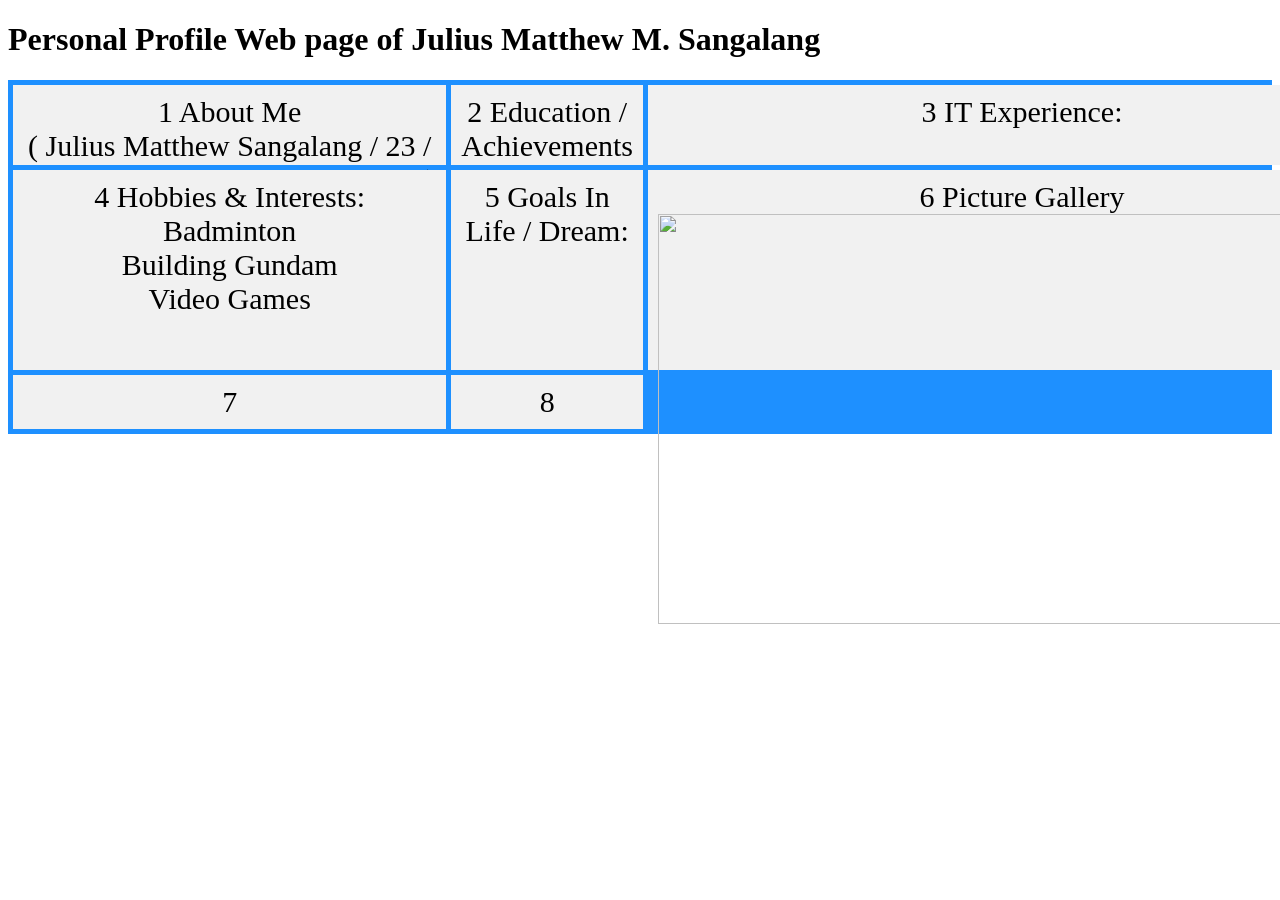
==== introduction/index.html @ b3123a9a "Updated index.html" ====
<!DOCTYPE html>

<html>

<head>

    <link rel="stylesheet" href="css/css-grid.css?version=0.2">

<title>Page Title</title>

</head>

<body>

    <h1>Personal Profile Web page of Julius Matthew M. Sangalang </h1>
    
<div class="container">
  <div>1

    
    About Me<br>
( Julius Matthew Sangalang / 23 / jmsangalang@student.apc.edu.ph)<br>

    
  </div>
  <div>2


    Education / Achievements<br>
BS in Computer Science with specialization in Cyber Security and Forensics<br>


  </div>
  <div>3


    IT Experience:<br>


  </div>  
  <div>4


    Hobbies & Interests:<br>
    Badminton<br>
    Building Gundam<br>
    Video Games<br>


  </div>
  <div>5


    Goals In Life / Dream:<br> 


  </div>
  <div>6


    Picture Gallery<br>
<img src="https://moewalls.com/wp-content/uploads/2026/08/final-fantasy-vii-main-menu-theme-buster-sword-thumb-728x410.jpg" width="728" height="410"> 


  </div>  
  <div>7</div>
  <div>8</div>  
</div>


<body>
</html>
---- introduction/css/css-grid.css ----
.container {
  display: grid;
  grid-template-columns: auto auto auto;
  grid-template-rows: 80px 200px;  
  background-color: dodgerblue;
  padding: 5px;
  gap: 5px;  
}
.container div {
  background-color: #f1f1f1;
  color:#000;
  padding: 10px;
  font-size: 30px;
  text-align: center;
}
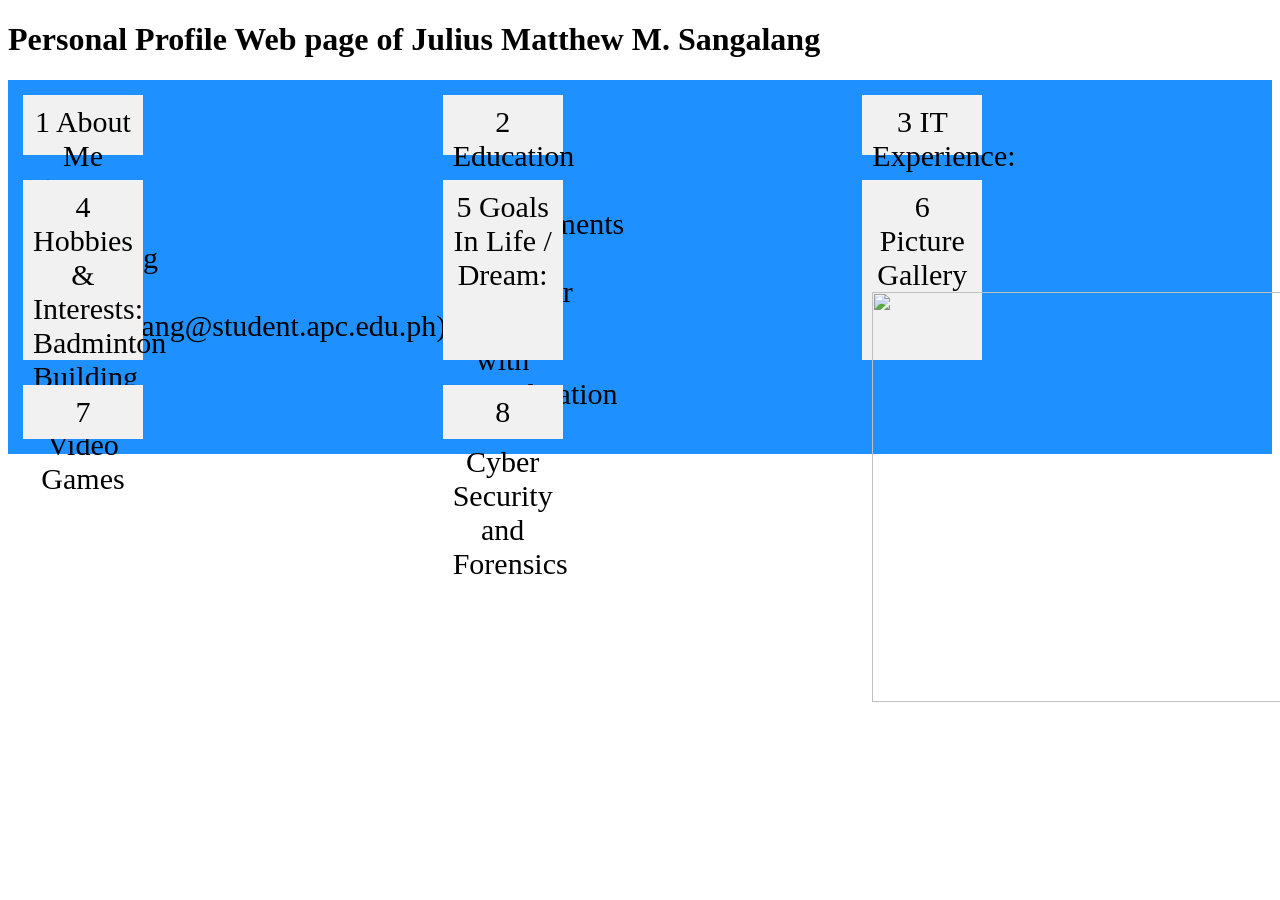
==== commit 50949b7d: "added flexbox.css" ====
--- a/introduction/index.html
+++ b/introduction/index.html
@@ -5,6 +5,7 @@
 <head>
 
     <link rel="stylesheet" href="css/css-grid.css?version=0.2">
+    <link rel="stylesheet" href="css/flexbox.css?version=0.1">
 
 <title>Page Title</title>
 
--- a/introduction/css/flexbox.css
+++ b/introduction/css/flexbox.css
@@ -0,0 +1,15 @@
+.container2 {
+  display: flex;
+  flex-wrap: wrap;
+  background-color: DodgerBlue;
+}
+
+.container div {
+  background-color: #f1f1f1;
+  width: 100px;
+  margin: 10px;
+  padding: 10px;
+  text-align: center;
+  font-size: 30px;
+}
+```[cite: 1]
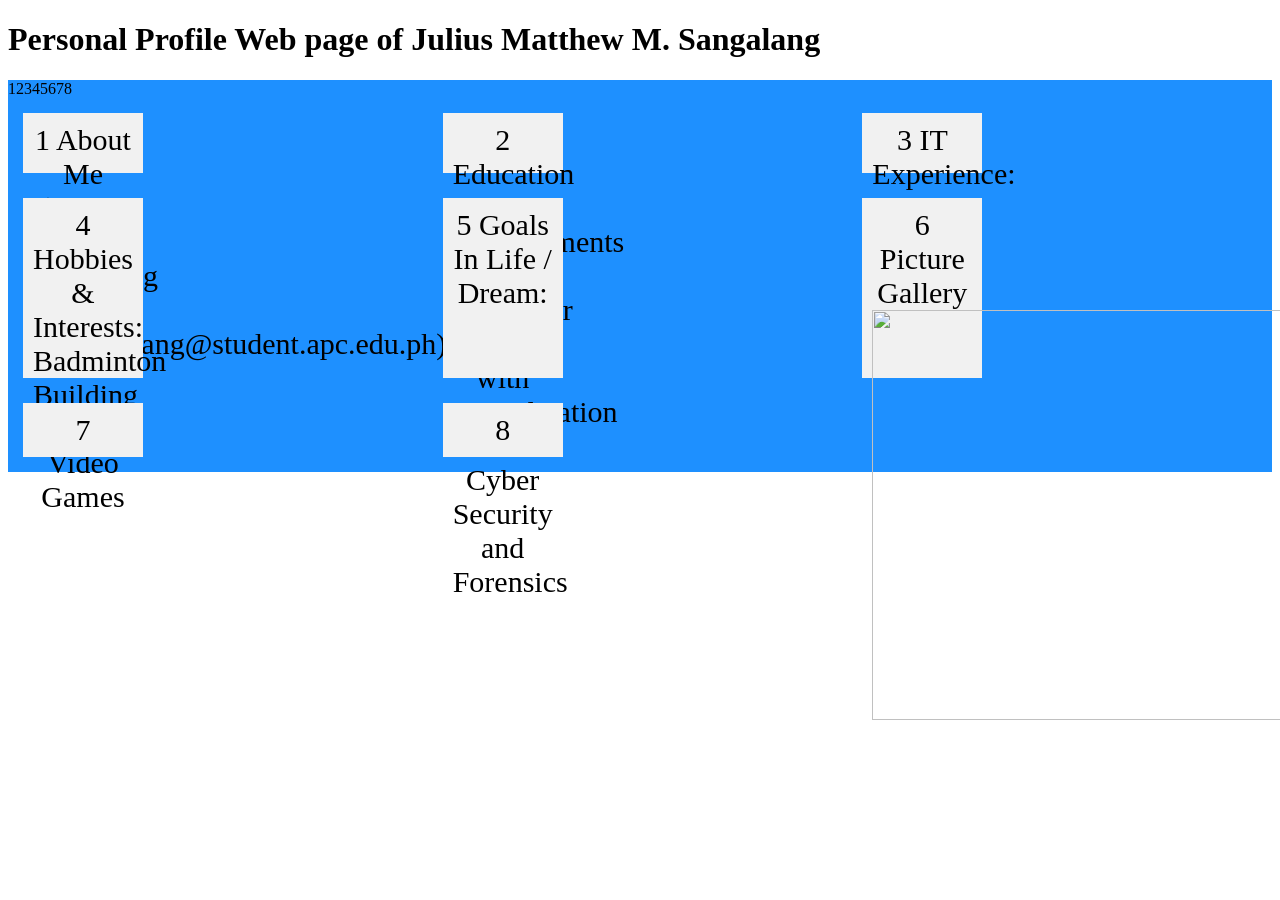
==== commit e811ffa9: "Added Container 2" ====
--- a/introduction/index.html
+++ b/introduction/index.html
@@ -10,10 +10,19 @@
 <title>Page Title</title>
 
 </head>
+<body>
+<h1>Personal Profile Web page of Julius Matthew M. Sangalang </h1>
 
-<body>
-
-    <h1>Personal Profile Web page of Julius Matthew M. Sangalang </h1>
+<div class="container2">
+  <div>1</div>
+  <div>2</div>
+  <div>3</div>  
+  <div>4</div>
+  <div>5</div>
+  <div>6</div>  
+  <div>7</div>
+  <div>8</div>  
+</div>
     
 <div class="container">
   <div>1
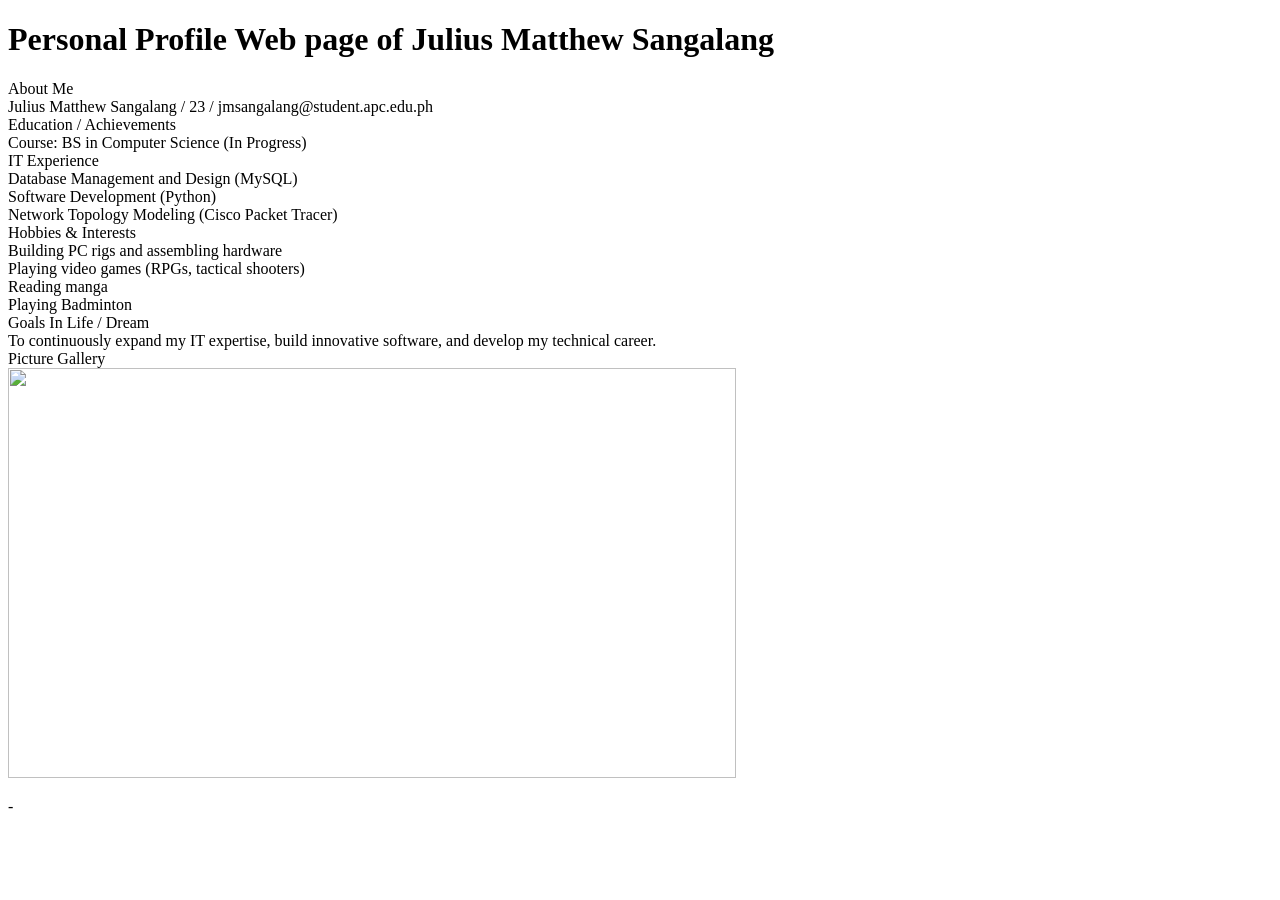
==== commit 16b73864: "update" ====
--- a/introduction/index.html
+++ b/introduction/index.html
@@ -1,84 +1,37 @@
 <!DOCTYPE html>
-
 <html>
-
 <head>
-
-    <link rel="stylesheet" href="css/css-grid.css?version=0.2">
-    <link rel="stylesheet" href="css/flexbox.css?version=0.1">
-
-<title>Page Title</title>
-
+<title>Personal Profile</title>
 </head>
 <body>
-<h1>Personal Profile Web page of Julius Matthew M. Sangalang </h1>
 
-<div class="container2">
-  <div>1</div>
-  <div>2</div>
-  <div>3</div>  
-  <div>4</div>
-  <div>5</div>
-  <div>6</div>  
-  <div>7</div>
-  <div>8</div>  
-</div>
-    
-<div class="container">
-  <div>1
+  <h1>Personal Profile Web page of Julius Matthew Sangalang</h1>
+  <p>
 
-    
-    About Me<br>
-( Julius Matthew Sangalang / 23 / jmsangalang@student.apc.edu.ph)<br>
+  About Me<br>
+  Julius Matthew Sangalang / 23 / jmsangalang@student.apc.edu.ph<br>
+  Education / Achievements<br>
+  Course: BS in Computer Science (In Progress)<br>
+  IT Experience<br>
+  Database Management and Design (MySQL)<br>
+  Software Development (Python)<br>
+  Network Topology Modeling (Cisco Packet Tracer)<br>
+  Hobbies &amp; Interests<br>
+  Building PC rigs and assembling hardware<br>
+  Playing video games (RPGs, tactical shooters)<br>
+  Reading manga<br>
+  Playing Badminton<br>
+  Goals In Life / Dream<br>
+  To continuously expand my IT expertise, build innovative software, and develop my technical career.<br>
+  Picture Gallery<br>
+<img src="https://moewalls.com/wp-content/uploads/2026/08/final-fantasy-vii-main-menu-theme-buster-sword-thumb-728x410.jpg" width="728" height="410"> 
 
-    
-  </div>
-  <div>2
+</p>
 
 
-    Education / Achievements<br>
-BS in Computer Science with specialization in Cyber Security and Forensics<br>
 
+</body>
 
-  </div>
-  <div>3
-
-
-    IT Experience:<br>
-
-
-  </div>  
-  <div>4
-
-
-    Hobbies & Interests:<br>
-    Badminton<br>
-    Building Gundam<br>
-    Video Games<br>
-
-
-  </div>
-  <div>5
-
-
-    Goals In Life / Dream:<br> 
-
-
-  </div>
-  <div>6
-
-
-    Picture Gallery<br>
-<img src="https://moewalls.com/wp-content/uploads/2026/08/final-fantasy-vii-main-menu-theme-buster-sword-thumb-728x410.jpg" width="728" height="410"> 
-
-
-  </div>  
-  <div>7</div>
-  <div>8</div>  
-</div>
-
-
-<body>
 </html>
 
-
+-
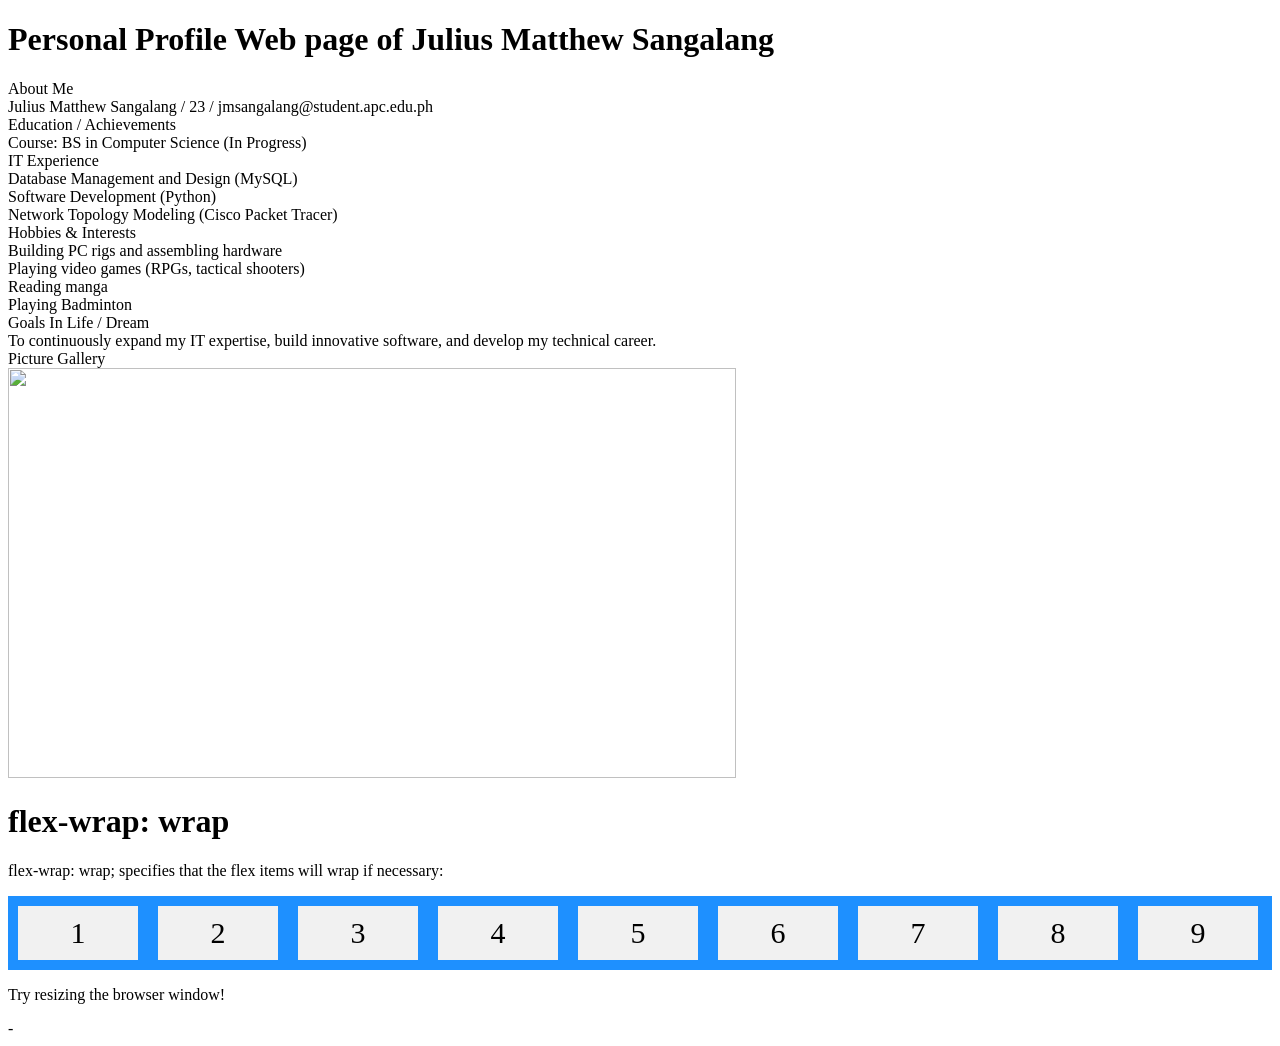
==== commit 08b3788b: "update" ====
--- a/introduction/index.html
+++ b/introduction/index.html
@@ -1,6 +1,7 @@
 <!DOCTYPE html>
 <html>
 <head>
+  <link rel="stylesheet" href="css/flexbox.css?version=0.1">
 <title>Personal Profile</title>
 </head>
 <body>
@@ -28,7 +29,23 @@
 
 </p>
 
+<h1>flex-wrap: wrap</h1>
 
+<p>flex-wrap: wrap; specifies that the flex items will wrap if necessary:</p>
+
+<div class="container">
+  <div>1</div>
+  <div>2</div>
+  <div>3</div>
+  <div>4</div>
+  <div>5</div>
+  <div>6</div>
+  <div>7</div>
+  <div>8</div>
+  <div>9</div>
+</div>
+
+<p>Try resizing the browser window!</p>
 
 </body>
 
--- a/introduction/css/flexbox.css
+++ b/introduction/css/flexbox.css
@@ -0,0 +1,14 @@
+.container {
+  display: flex;
+  flex-wrap: wrap;
+  background-color: DodgerBlue;
+}
+
+.container div {
+  background-color: #f1f1f1;
+  width: 100px;
+  margin: 10px;
+  padding: 10px;
+  text-align: center;
+  font-size: 30px;
+}
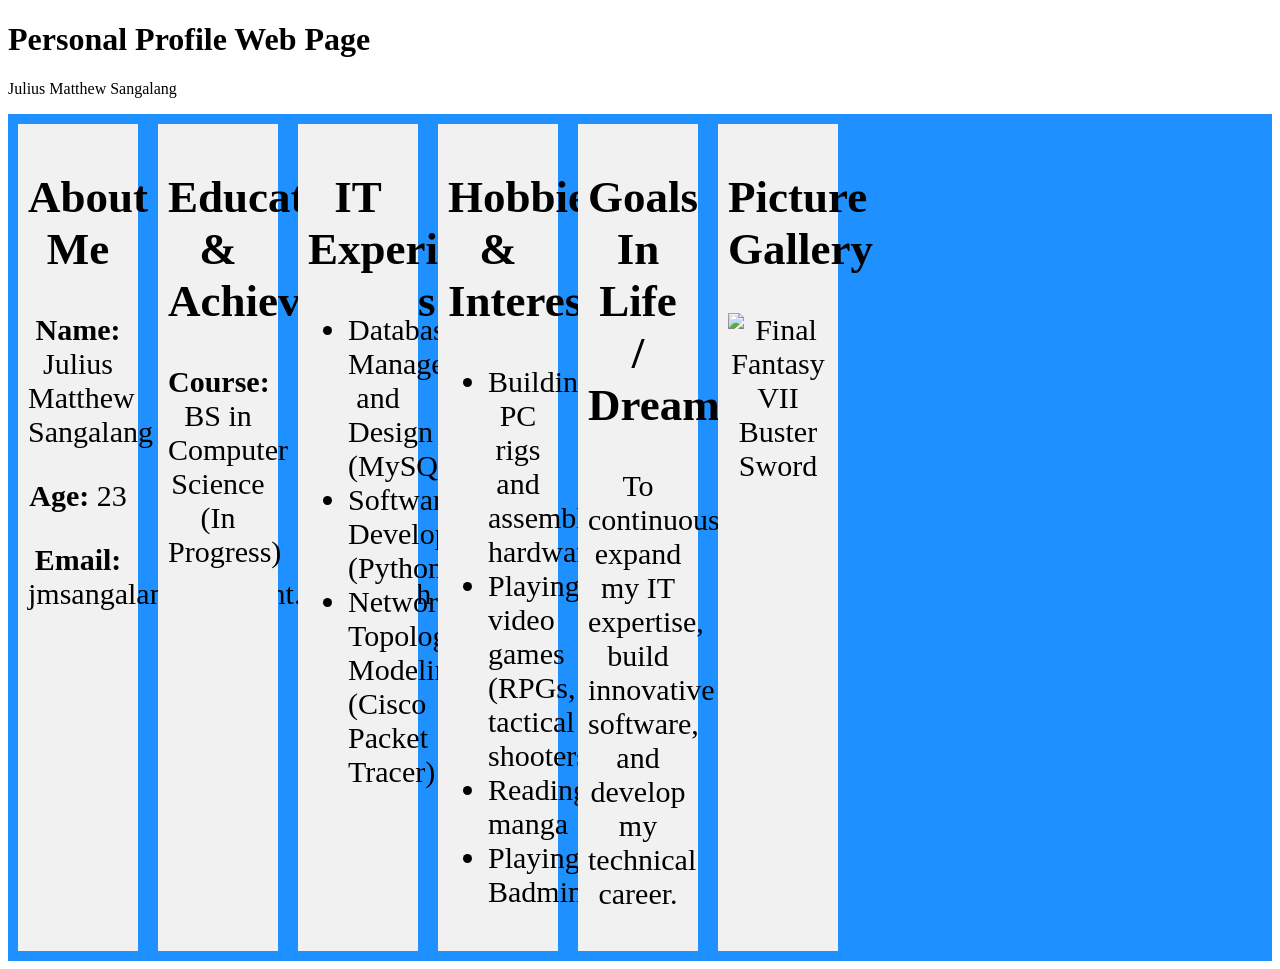
==== commit eb3d4be3: "Update index.html" ====
--- a/introduction/index.html
+++ b/introduction/index.html
@@ -1,54 +1,60 @@
 <!DOCTYPE html>
-<html>
+<html lang="en">
 <head>
+  <meta charset="UTF-8">
+  <meta name="viewport" content="width=device-width, initial-scale=1.0">
   <link rel="stylesheet" href="css/flexbox.css?version=0.1">
-<title>Personal Profile</title>
+  <title>Personal Profile - Julius Matthew Sangalang</title>
 </head>
 <body>
 
-  <h1>Personal Profile Web page of Julius Matthew Sangalang</h1>
-  <p>
+  <header class="header">
+    <h1>Personal Profile Web Page</h1>
+    <p>Julius Matthew Sangalang</p>
+  </header>
 
-  About Me<br>
-  Julius Matthew Sangalang / 23 / jmsangalang@student.apc.edu.ph<br>
-  Education / Achievements<br>
-  Course: BS in Computer Science (In Progress)<br>
-  IT Experience<br>
-  Database Management and Design (MySQL)<br>
-  Software Development (Python)<br>
-  Network Topology Modeling (Cisco Packet Tracer)<br>
-  Hobbies &amp; Interests<br>
-  Building PC rigs and assembling hardware<br>
-  Playing video games (RPGs, tactical shooters)<br>
-  Reading manga<br>
-  Playing Badminton<br>
-  Goals In Life / Dream<br>
-  To continuously expand my IT expertise, build innovative software, and develop my technical career.<br>
-  Picture Gallery<br>
-<img src="https://moewalls.com/wp-content/uploads/2026/08/final-fantasy-vii-main-menu-theme-buster-sword-thumb-728x410.jpg" width="728" height="410"> 
+  <div class="container">
+    <div class="card">
+      <h2>About Me</h2>
+      <p><strong>Name:</strong> Julius Matthew Sangalang</p>
+      <p><strong>Age:</strong> 23</p>
+      <p><strong>Email:</strong> jmsangalang@student.apc.edu.ph</p>
+    </div>
 
-</p>
+    <div class="card">
+      <h2>Education &amp; Achievements</h2>
+      <p><strong>Course:</strong> BS in Computer Science (In Progress)</p>
+    </div>
 
-<h1>flex-wrap: wrap</h1>
+    <div class="card">
+      <h2>IT Experience</h2>
+      <ul>
+        <li>Database Management and Design (MySQL)</li>
+        <li>Software Development (Python)</li>
+        <li>Network Topology Modeling (Cisco Packet Tracer)</li>
+      </ul>
+    </div>
 
-<p>flex-wrap: wrap; specifies that the flex items will wrap if necessary:</p>
+    <div class="card">
+      <h2>Hobbies &amp; Interests</h2>
+      <ul>
+        <li>Building PC rigs and assembling hardware</li>
+        <li>Playing video games (RPGs, tactical shooters)</li>
+        <li>Reading manga</li>
+        <li>Playing Badminton</li>
+      </ul>
+    </div>
 
-<div class="container">
-  <div>1</div>
-  <div>2</div>
-  <div>3</div>
-  <div>4</div>
-  <div>5</div>
-  <div>6</div>
-  <div>7</div>
-  <div>8</div>
-  <div>9</div>
-</div>
+    <div class="card">
+      <h2>Goals In Life / Dream</h2>
+      <p>To continuously expand my IT expertise, build innovative software, and develop my technical career.</p>
+    </div>
 
-<p>Try resizing the browser window!</p>
+    <div class="card gallery-card">
+      <h2>Picture Gallery</h2>
+      <img src="https://moewalls.com/wp-content/uploads/2026/08/final-fantasy-vii-main-menu-theme-buster-sword-thumb-728x410.jpg" alt="Final Fantasy VII Buster Sword">
+    </div>
+  </div>
 
 </body>
-
 </html>
-
--
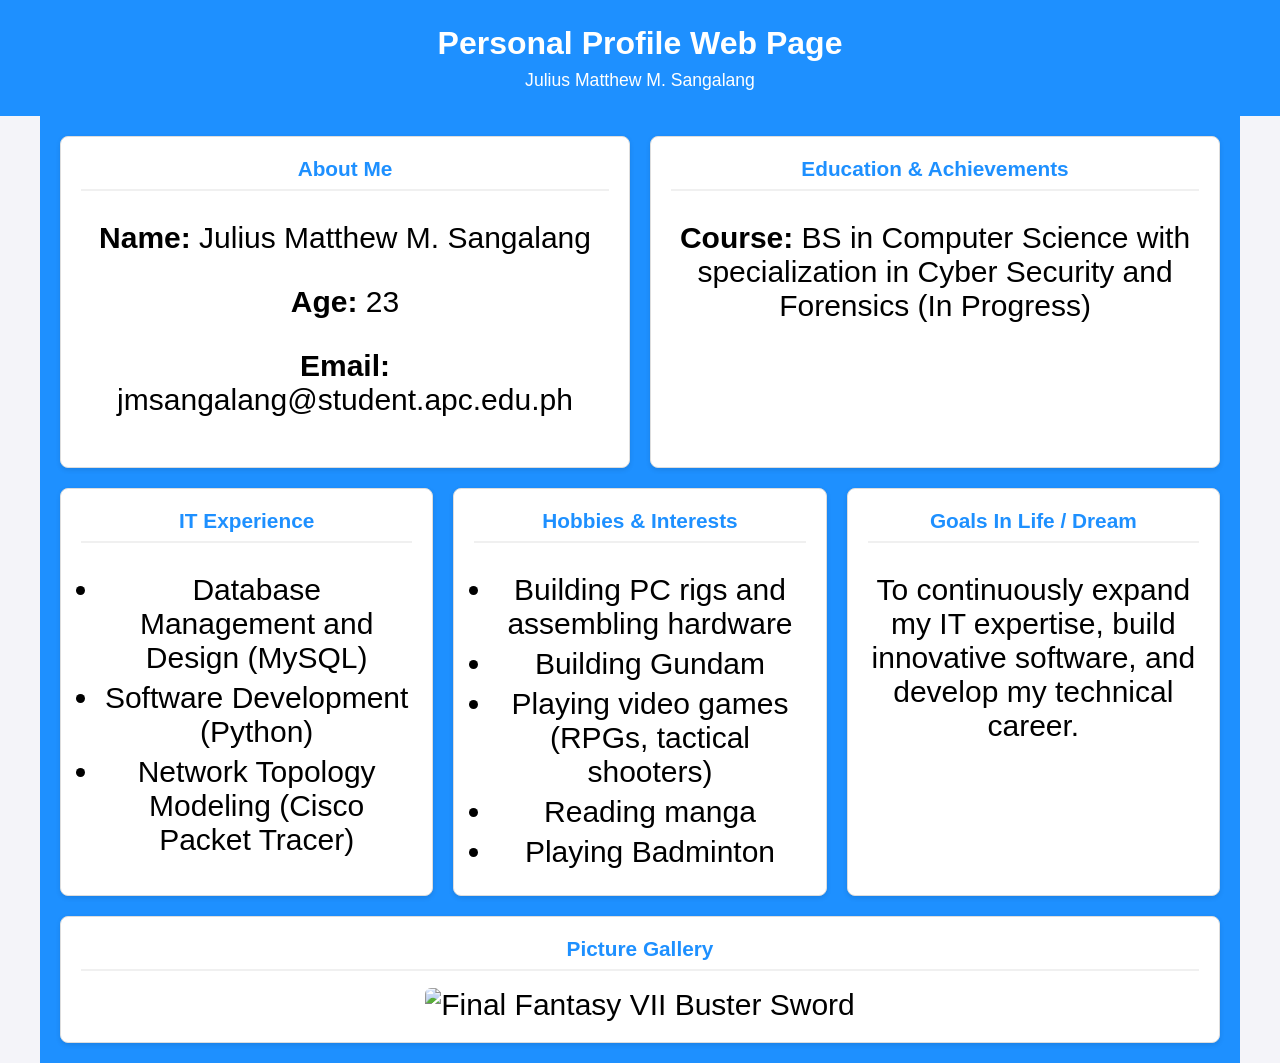
==== commit cfb99065: "Merge b3123a9a1836770373a14b02f5cdf0cdf2329c61 into a4702efdf574eca7158ba9c9fdf8457865fc5e23" ====
--- a/introduction/index.html
+++ b/introduction/index.html
@@ -3,27 +3,28 @@
 <head>
   <meta charset="UTF-8">
   <meta name="viewport" content="width=device-width, initial-scale=1.0">
+  <link rel="stylesheet" href="css/css-grid.css?version=0.2">
   <link rel="stylesheet" href="css/flexbox.css?version=0.1">
-  <title>Personal Profile - Julius Matthew Sangalang</title>
+  <title>Personal Profile - Julius Matthew M. Sangalang</title>
 </head>
 <body>
 
   <header class="header">
     <h1>Personal Profile Web Page</h1>
-    <p>Julius Matthew Sangalang</p>
+    <p>Julius Matthew M. Sangalang</p>
   </header>
 
   <div class="container">
     <div class="card">
       <h2>About Me</h2>
-      <p><strong>Name:</strong> Julius Matthew Sangalang</p>
+      <p><strong>Name:</strong> Julius Matthew M. Sangalang</p>
       <p><strong>Age:</strong> 23</p>
       <p><strong>Email:</strong> jmsangalang@student.apc.edu.ph</p>
     </div>
 
     <div class="card">
       <h2>Education &amp; Achievements</h2>
-      <p><strong>Course:</strong> BS in Computer Science (In Progress)</p>
+      <p><strong>Course:</strong> BS in Computer Science with specialization in Cyber Security and Forensics (In Progress)</p>
     </div>
 
     <div class="card">
@@ -39,6 +40,7 @@
       <h2>Hobbies &amp; Interests</h2>
       <ul>
         <li>Building PC rigs and assembling hardware</li>
+        <li>Building Gundam</li>
         <li>Playing video games (RPGs, tactical shooters)</li>
         <li>Reading manga</li>
         <li>Playing Badminton</li>
@@ -57,4 +59,4 @@
   </div>
 
 </body>
-</html>
+</html>
--- a/introduction/css/css-grid.css
+++ b/introduction/css/css-grid.css
@@ -0,0 +1,15 @@
+.container {
+  display: grid;
+  grid-template-columns: auto auto auto;
+  grid-template-rows: 80px 200px;  
+  background-color: dodgerblue;
+  padding: 5px;
+  gap: 5px;  
+}
+.container div {
+  background-color: #f1f1f1;
+  color:#000;
+  padding: 10px;
+  font-size: 30px;
+  text-align: center;
+}
--- a/introduction/css/flexbox.css
+++ b/introduction/css/flexbox.css
@@ -1,14 +1,77 @@
+* {
+  box-sizing: border-box;
+}
+
+body {
+  font-family: Arial, sans-serif;
+  margin: 0;
+  padding: 0;
+  background-color: #f4f4f9;
+  color: #333;
+}
+
+.header {
+  background-color: #1e90ff;
+  color: white;
+  text-align: center;
+  padding: 25px 15px;
+}
+
+.header h1 {
+  margin: 0 0 8px 0;
+}
+
+.header p {
+  margin: 0;
+  font-size: 1.1rem;
+}
+
+/* W3Schools Flexbox Container */
 .container {
   display: flex;
   flex-wrap: wrap;
-  background-color: DodgerBlue;
+  justify-content: center;
+  gap: 20px;
+  padding: 20px;
+  max-width: 1200px;
+  margin: 0 auto;
 }
 
-.container div {
-  background-color: #f1f1f1;
-  width: 100px;
-  margin: 10px;
-  padding: 10px;
+/* Flex Items (Profile Cards) */
+.container > .card {
+  background-color: #ffffff;
+  border: 1px solid #ddd;
+  border-radius: 8px;
+  padding: 20px;
+  flex: 1 1 320px; /* Grow, shrink, and wrap when narrower than 320px */
+  box-shadow: 0 2px 5px rgba(0, 0, 0, 0.1);
+}
+
+.card h2 {
+  margin-top: 0;
+  color: #1e90ff;
+  border-bottom: 2px solid #f0f0f0;
+  padding-bottom: 8px;
+  font-size: 1.3rem;
+}
+
+.card ul {
+  padding-left: 20px;
+  margin-bottom: 0;
+}
+
+.card li {
+  margin-bottom: 6px;
+}
+
+/* Responsive Image inside Flex Item */
+.gallery-card {
+  flex: 1 1 100%; /* Allows the gallery to take full width on larger screens */
   text-align: center;
-  font-size: 30px;
-}+}
+
+.gallery-card img {
+  max-width: 100%;
+  height: auto;
+  border-radius: 6px;
+}
